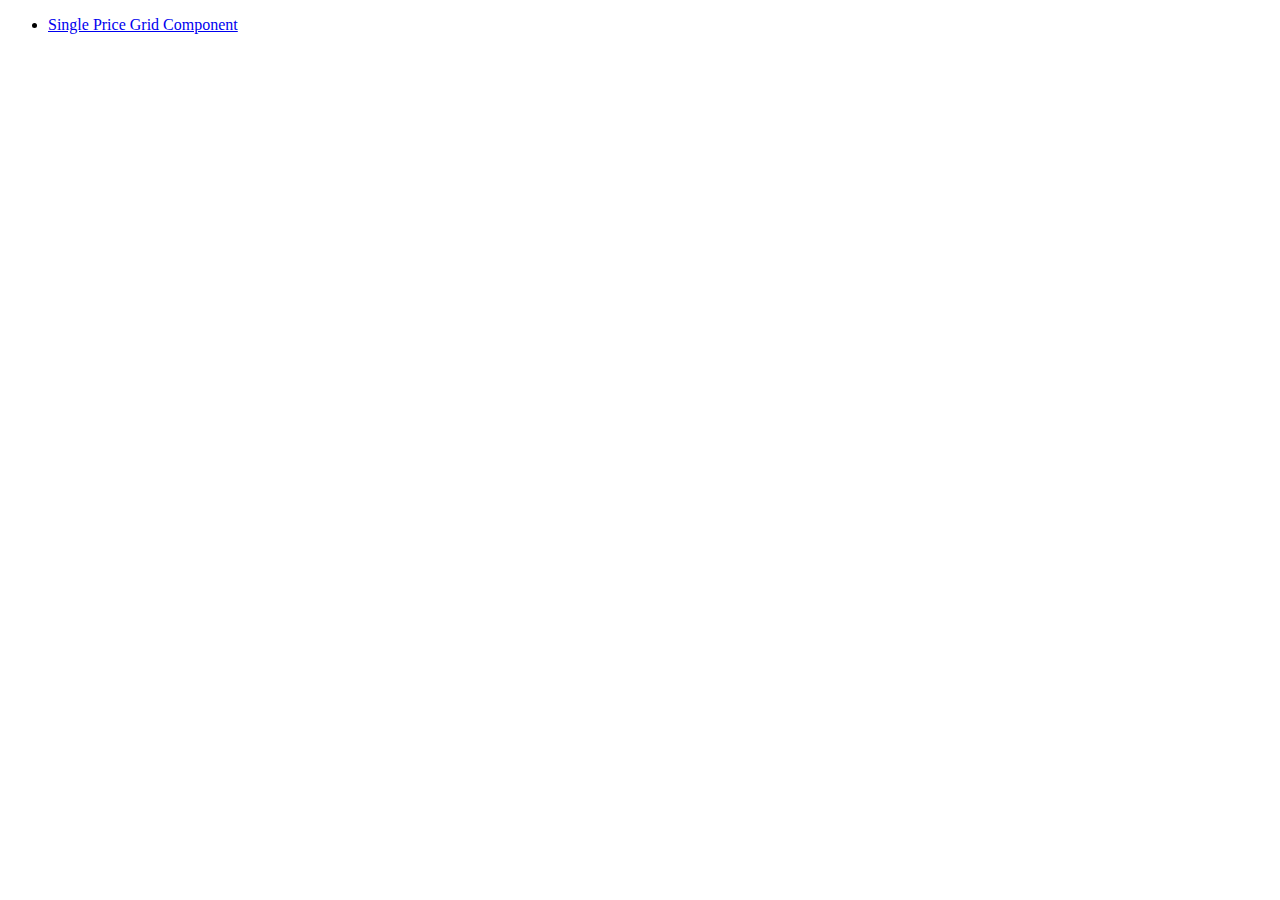
==== index.html @ 02d2b376 "initial commit" ====
<!DOCTYPE html>
<html lang="en">
<head>
    <meta charset="UTF-8">
    <meta http-equiv="X-UA-Compatible" content="IE=edge">
    <meta name="viewport" content="width=device-width, initial-scale=1.0">
    <title>Frontend Mentor Challenges by Korey</title>
</head>
<body>
    <ul>
        <li><a href="single-price-grid-component-master/index.html">Single Price Grid Component</a></li>
    </ul>
</body>
</html>
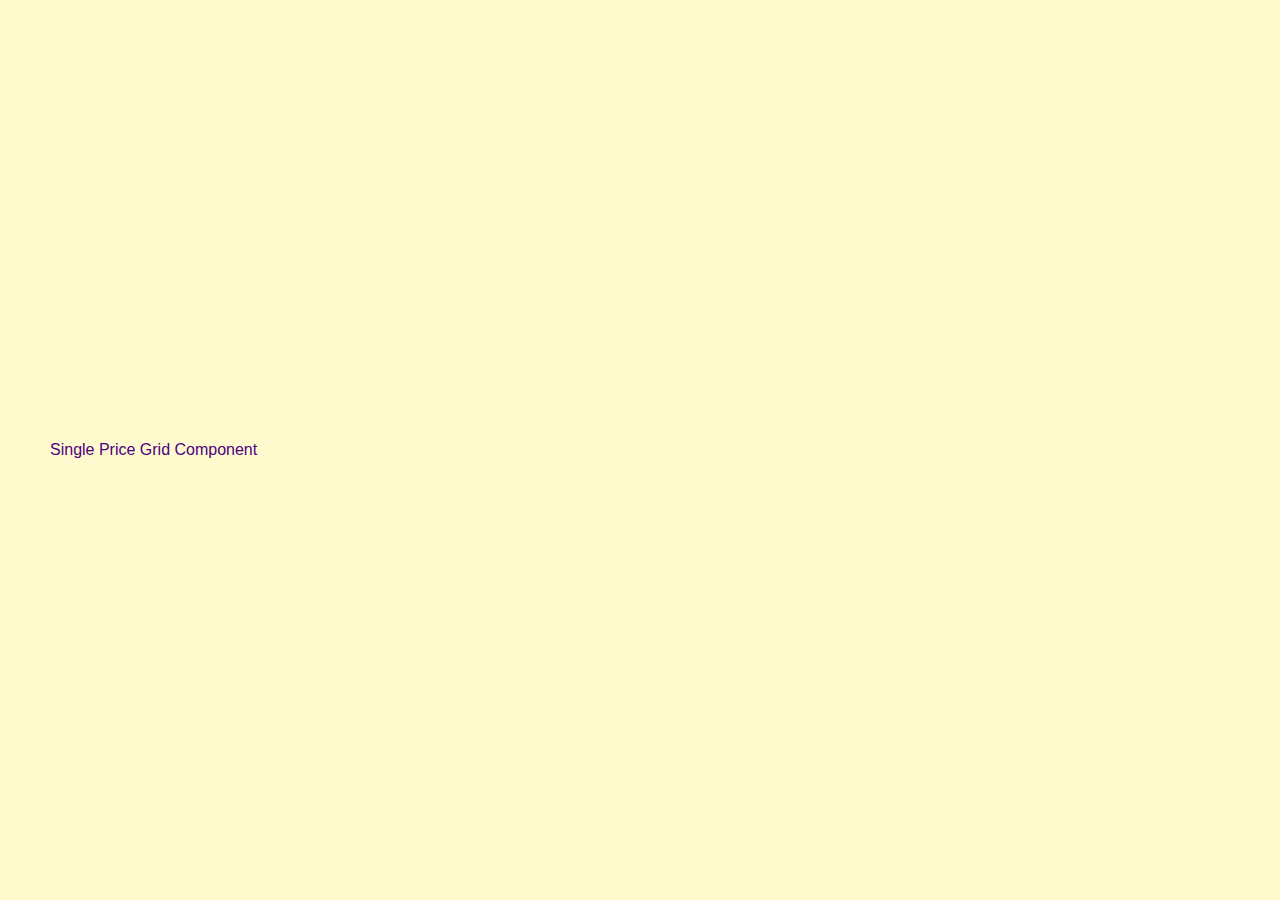
==== commit e4f53b0c: "UPDATE: landing page" ====
--- a/index.html
+++ b/index.html
@@ -5,10 +5,15 @@
     <meta http-equiv="X-UA-Compatible" content="IE=edge">
     <meta name="viewport" content="width=device-width, initial-scale=1.0">
     <title>Frontend Mentor Challenges by Korey</title>
+    <link rel="stylesheet" href="style.css">
 </head>
 <body>
-    <ul>
-        <li><a href="single-price-grid-component-master/index.html">Single Price Grid Component</a></li>
-    </ul>
+    <div class="container">
+        <div class="list__container">
+            <ul>
+                <li><a href="single-price-grid-component-master/index.html">Single Price Grid Component</a></li>
+            </ul>
+        </div>
+    </div>
 </body>
 </html>--- a/style.css
+++ b/style.css
@@ -0,0 +1,25 @@
+* {
+  box-sizing: border-box;
+  font-size: 16px;
+  margin: 0;
+  padding: 0;
+}
+
+.container {
+  display: flex;
+  height: 100vh;
+  justify-content: initial;
+  align-items: center;
+  padding: 50px;
+  background-color: lemonchiffon;
+}
+
+li {
+  list-style: none;
+}
+
+a {
+  color: indigo;
+  font-family: Verdana, Geneva, Tahoma, sans-serif;
+  text-decoration: none;
+}
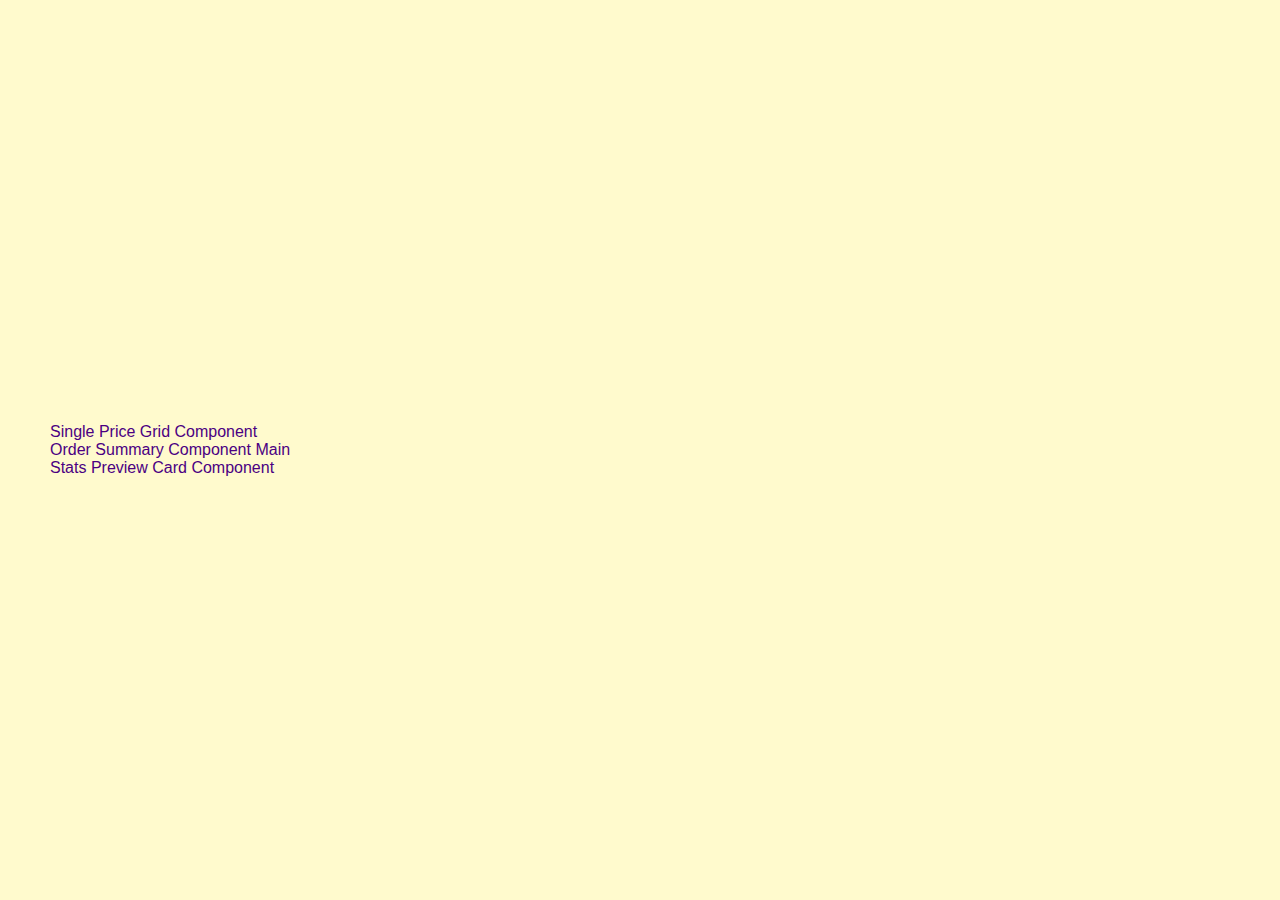
==== commit a2340a58: "Update links to projects" ====
--- a/index.html
+++ b/index.html
@@ -12,6 +12,8 @@
         <div class="list__container">
             <ul>
                 <li><a href="single-price-grid-component-master/index.html">Single Price Grid Component</a></li>
+                <li><a href="order-summary-component-main/index.html">Order Summary Component Main</a></li>
+                <li><a href="stats-preview-card-component-main/index.html">Stats Preview Card Component</a></li>
             </ul>
         </div>
     </div>
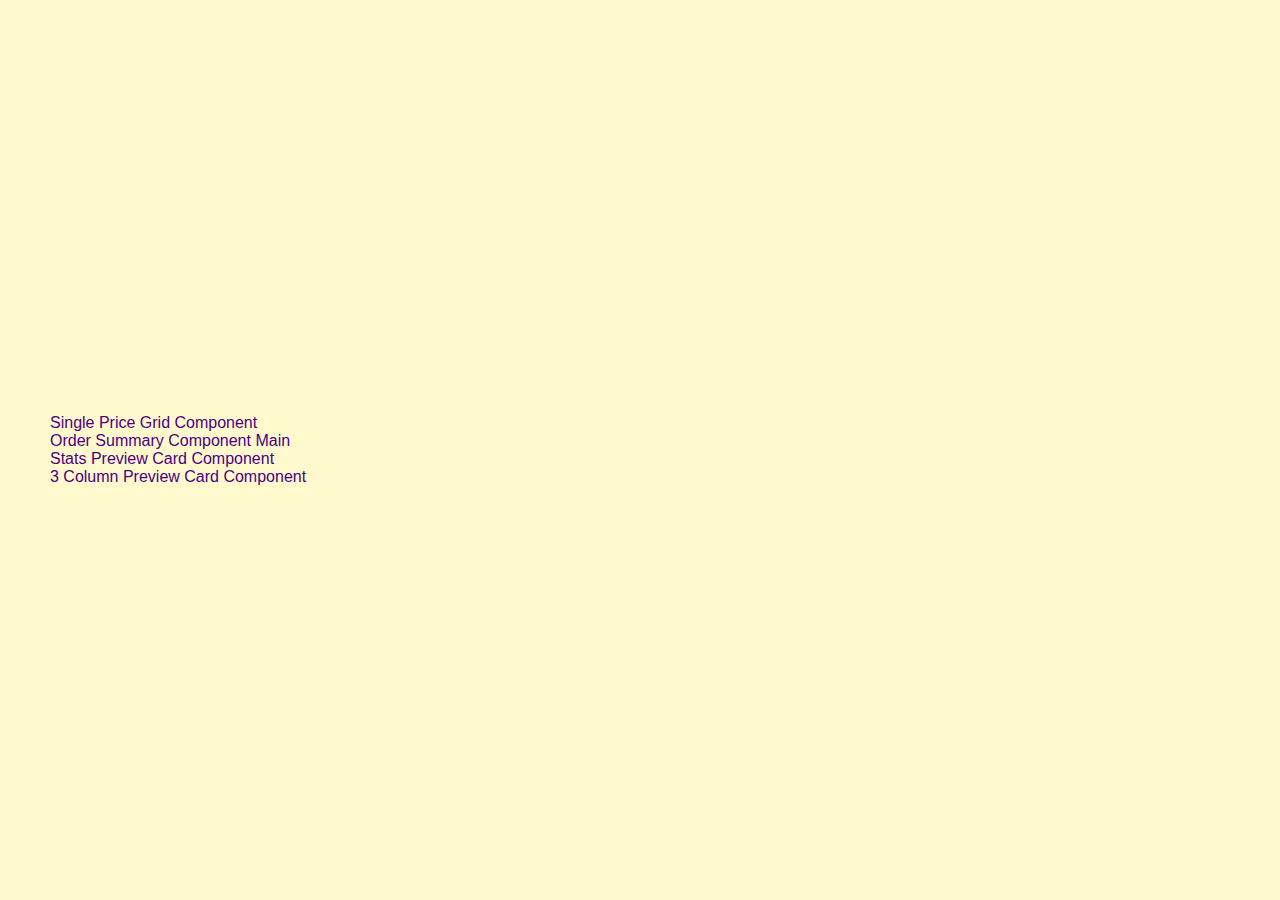
==== commit a9beddba: "update link" ====
--- a/index.html
+++ b/index.html
@@ -14,6 +14,7 @@
                 <li><a href="single-price-grid-component-master/index.html">Single Price Grid Component</a></li>
                 <li><a href="order-summary-component-main/index.html">Order Summary Component Main</a></li>
                 <li><a href="stats-preview-card-component-main/index.html">Stats Preview Card Component</a></li>
+                <li><a href="3-column-preview-card-component-main/index.html">3 Column Preview Card Component</a></li>
             </ul>
         </div>
     </div>
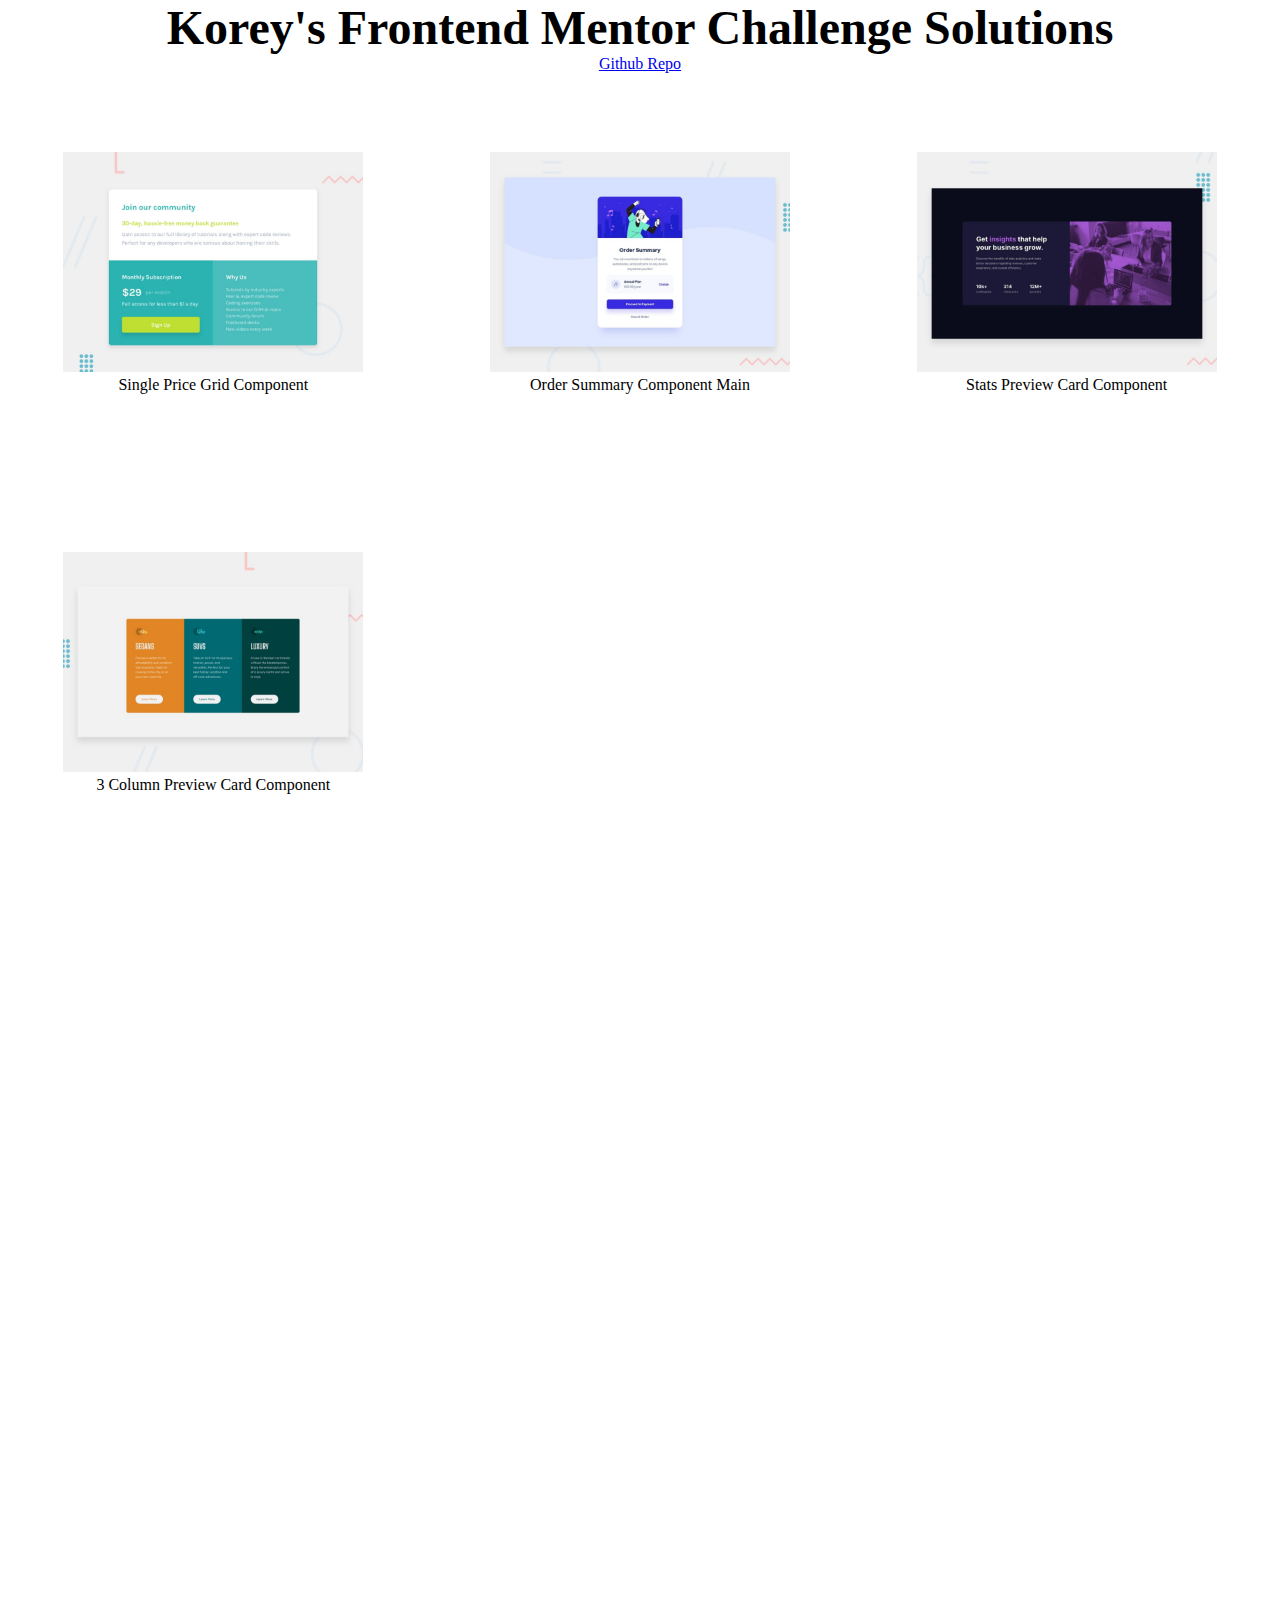
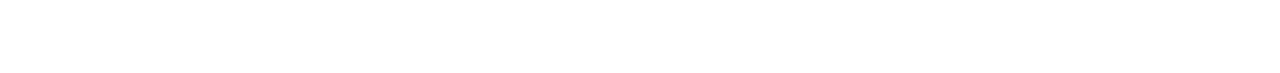
==== commit d808738e: "Update Main landing page" ====
--- a/index.html
+++ b/index.html
@@ -8,15 +8,15 @@
     <link rel="stylesheet" href="style.css">
 </head>
 <body>
-    <div class="container">
-        <div class="list__container">
-            <ul>
-                <li><a href="single-price-grid-component-master/index.html">Single Price Grid Component</a></li>
-                <li><a href="order-summary-component-main/index.html">Order Summary Component Main</a></li>
-                <li><a href="stats-preview-card-component-main/index.html">Stats Preview Card Component</a></li>
-                <li><a href="3-column-preview-card-component-main/index.html">3 Column Preview Card Component</a></li>
-            </ul>
-        </div>
+    <h1>Korey's Frontend Mentor Challenge Solutions</h1>
+    <a href="https://github.com/koreyandrus/frontend_mentor_challenges">Github Repo</a>
+    <div class="list__container">
+        <ul class="list_items">
+            <li class="list_item"><a href="single-price-grid-component-master/index.html"><img src="./images/single_price.jpg" /></a>Single Price Grid Component</li>
+            <li class="list_item"><a href="order-summary-component-main/index.html"><img src="./images/order_summary.jpg" /></a>Order Summary Component Main</li>
+            <li class="list_item"><a href="stats-preview-card-component-main/index.html"><img src="./images/stats_preview.jpg" /></a>Stats Preview Card Component</li>
+            <li class="list_item"><a href="3-column-preview-card-component-main/index.html"><img src="./images/three_column.jpg" /></a>3 Column Preview Card Component</li>
+        </ul>
     </div>
 </body>
 </html>--- a/style.css
+++ b/style.css
@@ -3,23 +3,33 @@
   font-size: 16px;
   margin: 0;
   padding: 0;
+  text-align: center;
 }
 
-.container {
-  display: flex;
-  height: 100vh;
-  justify-content: initial;
-  align-items: center;
-  padding: 50px;
-  background-color: lemonchiffon;
+body {
+  margin: auto;
 }
 
-li {
-  list-style: none;
+.list_items {
+  display: grid;
+  grid-template-rows: repeat(4, 400px);
+  grid-template-columns: repeat(auto-fill, minmax(350px, 1fr));
+  margin: 0 auto;
 }
 
-a {
-  color: indigo;
-  font-family: Verdana, Geneva, Tahoma, sans-serif;
-  text-decoration: none;
+.list_item {
+  display: flex;
+  flex-direction: column;
+  align-items: center;
+  justify-content: center;
+  grid-auto-flow: row;
 }
+
+img {
+  width: 300px;
+}
+
+h1 {
+  font-size: 3rem;
+  color: #000;
+}
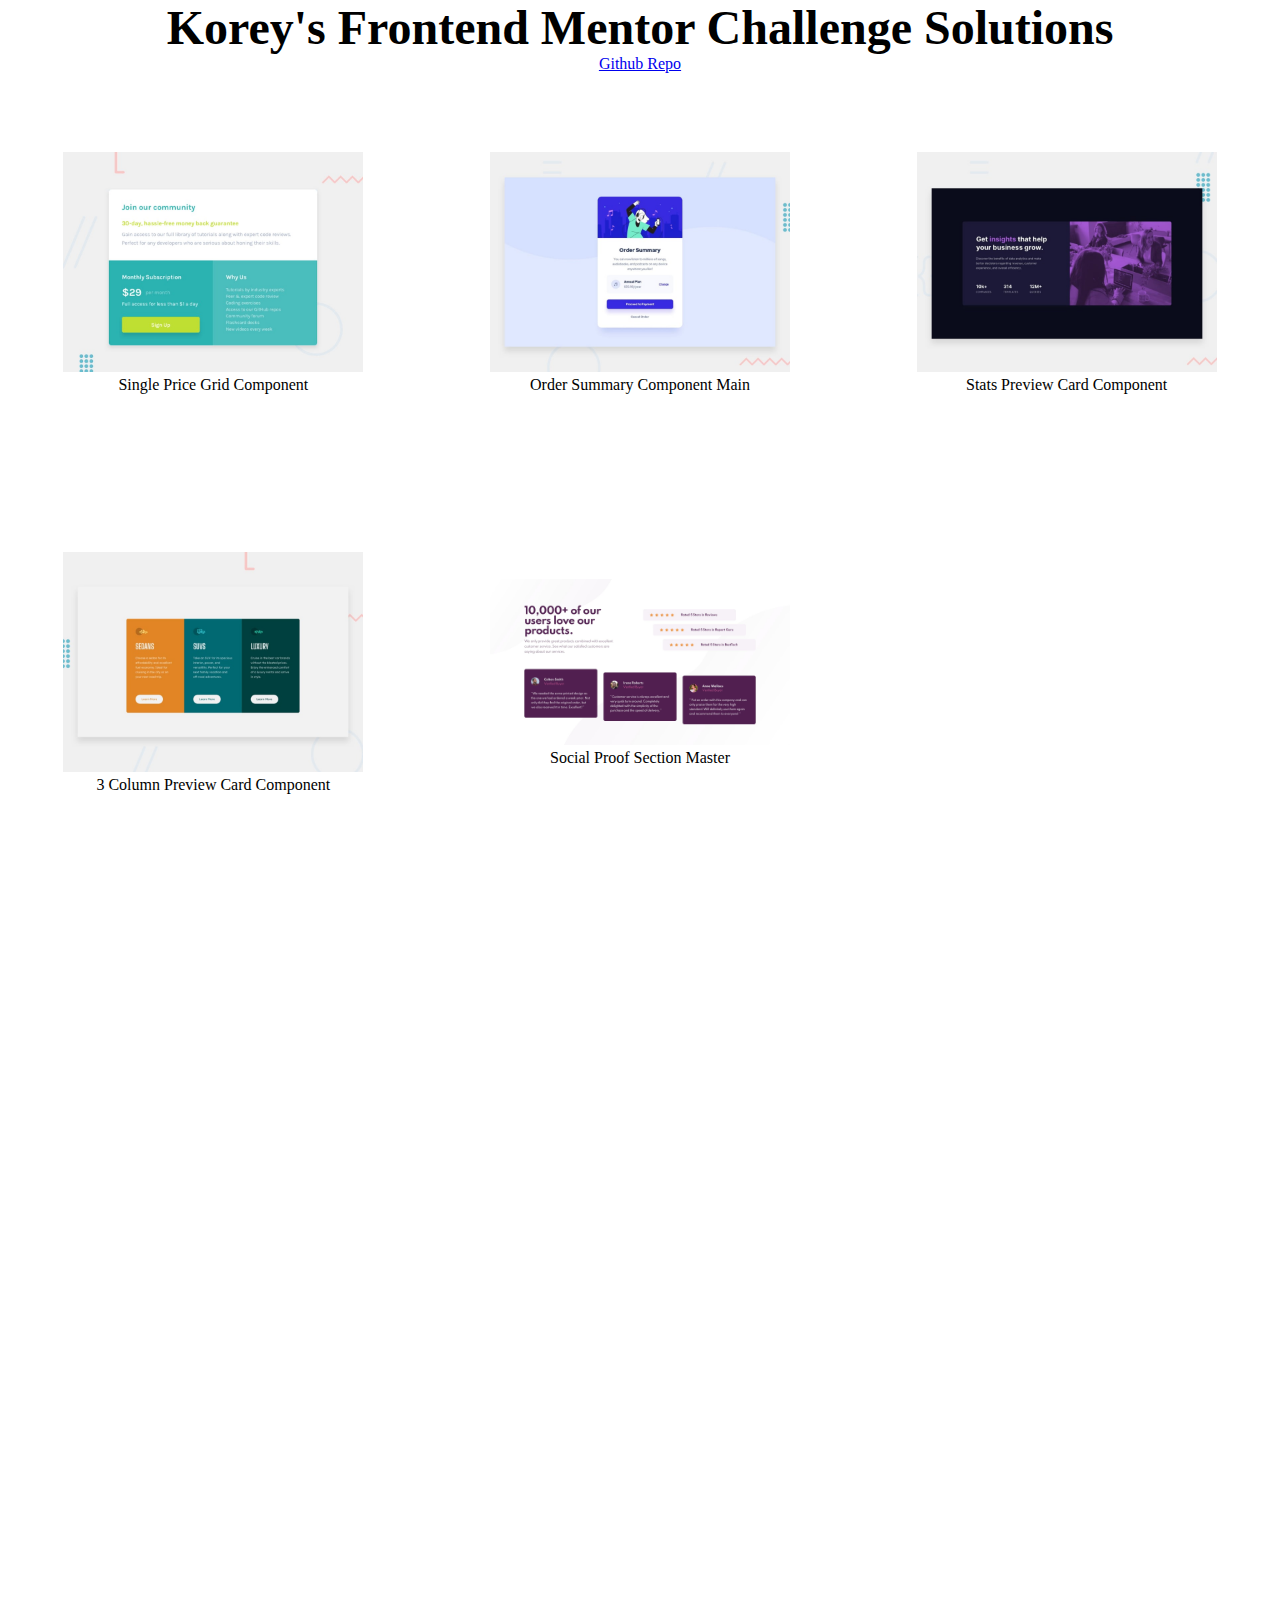
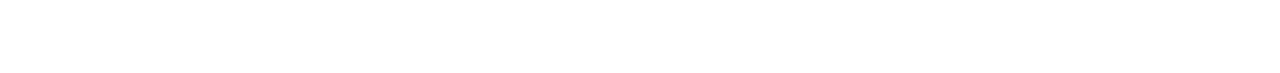
==== commit 7a0962cf: "Final social commit and cleanup files" ====
--- a/index.html
+++ b/index.html
@@ -16,6 +16,7 @@
             <li class="list_item"><a href="order-summary-component-main/index.html"><img src="./images/order_summary.jpg" /></a>Order Summary Component Main</li>
             <li class="list_item"><a href="stats-preview-card-component-main/index.html"><img src="./images/stats_preview.jpg" /></a>Stats Preview Card Component</li>
             <li class="list_item"><a href="3-column-preview-card-component-main/index.html"><img src="./images/three_column.jpg" /></a>3 Column Preview Card Component</li>
+            <li class="list_item"><a href="social-proof-section-master/index.html"><img src="./images/social-proof.jpg" /></a>Social Proof Section Master</li>
         </ul>
     </div>
 </body>
